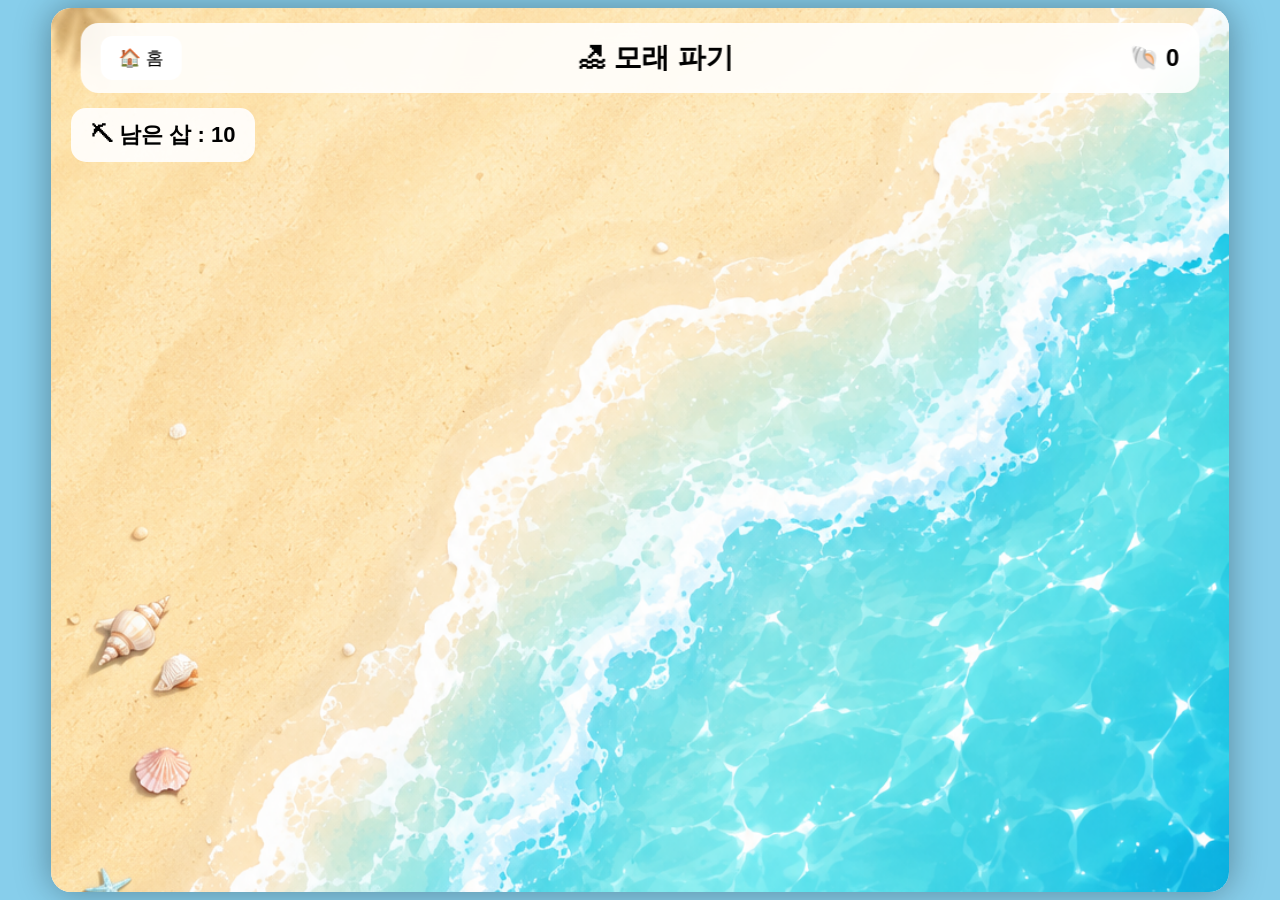
==== game/game.html @ 27ca1fa9 "Add files via upload" ====
<!DOCTYPE html>
<html lang="ko">

<head>

    <meta charset="UTF-8">

    <meta name="viewport" content="width=device-width, initial-scale=1.0">

    <title>모래 파기 게임</title>

    <link rel="stylesheet" href="game.css">

</head>

<body>

<div id="gameArea">

    <!-- 배경 -->
    <img
        id="background"
        src="../image/beach.png"
        draggable="false"
    >

    <!-- 상단 -->
    <div id="topBar">

        <button id="homeButton">
            🏠 홈
        </button>

        <div id="title">
            🏖 모래 파기
        </div>

        <div id="shellBox">
            🐚 <span id="shellPoint">0</span>
        </div>

    </div>

    <!-- 남은 삽 -->
    <div id="digCount">

        ⛏ 남은 삽 :
        <span id="remainDig">10</span>

    </div>

    <!-- 모래 영역 -->
    <div id="sandArea"></div>

    <!-- 파는 중 -->
    <div
        id="loadingScreen"
        class="hidden"
    >

        <div id="loadingText">

            ⛏ 모래를 파는 중...

        </div>

        <div id="countDown">

            3

        </div>

    </div>

    <!-- 보상창 -->
    <div
        id="rewardScreen"
        class="hidden"
    >

        <div id="rewardEmoji">

            ❔

        </div>

        <div id="rewardTitle">

            ???

        </div>

        <div id="rewardPoint">

            +0 🐚

        </div>

        <button id="rewardButton">

            확인

        </button>

    </div>

</div>

<script src="game.js"></script>

</body>

</html>
---- game/game.css ----
*{
    margin:0;
    padding:0;
    box-sizing:border-box;
}

html,body{

    width:100%;
    height:100%;

    display:flex;
    justify-content:center;
    align-items:center;

    background:#87CEEB;

    overflow:hidden;

    font-family:"맑은 고딕",sans-serif;

}

#gameArea{

    position:relative;

    width:min(92vw,1200px);

    aspect-ratio:4/3;

    overflow:hidden;

    border-radius:20px;

    background:#ffffff;

    box-shadow:0 0 35px rgba(0,0,0,.35);

}

#background{

    position:absolute;

    width:100%;

    height:100%;

    object-fit:cover;

    pointer-events:none;

    user-select:none;

}

/* ---------------------- */
/* 상단 */
/* ---------------------- */

#topBar{

    position:absolute;

    top:15px;

    left:50%;

    transform:translateX(-50%);

    width:95%;

    height:70px;

    background:rgba(255,255,255,.88);

    border-radius:18px;

    display:flex;

    justify-content:space-between;

    align-items:center;

    padding:0 20px;

    z-index:100;

    backdrop-filter:blur(10px);

}

#homeButton{

    border:none;

    background:#ffffff;

    padding:10px 18px;

    border-radius:12px;

    cursor:pointer;

    font-size:18px;

    transition:.2s;

}

#homeButton:hover{

    transform:scale(1.05);

}

#title{

    font-size:28px;

    font-weight:bold;

}

#shellBox{

    font-size:24px;

    font-weight:bold;

}

/* ---------------------- */
/* 삽 개수 */
/* ---------------------- */

#digCount{

    position:absolute;

    top:100px;

    left:20px;

    padding:12px 20px;

    background:rgba(255,255,255,.9);

    border-radius:15px;

    font-size:22px;

    font-weight:bold;

    z-index:50;

}

/* ---------------------- */
/* 모래 영역 */
/* ---------------------- */

#sandArea{

    position:absolute;

    inset:0;

    cursor:pointer;

    z-index:1;

}

/* ---------------------- */
/* 파는 중 */
/* ---------------------- */

#loadingScreen{

    position:absolute;

    inset:0;

    display:flex;

    flex-direction:column;

    justify-content:center;

    align-items:center;

    background:rgba(0,0,0,.72);

    color:white;

    z-index:300;

}

#loadingText{

    font-size:46px;

    font-weight:bold;

    margin-bottom:25px;

}

#countDown{

    font-size:140px;

    font-weight:bold;

    animation:pulse .8s infinite;

}

/* ---------------------- */
/* 보상창 */
/* ---------------------- */

#rewardScreen{

    position:absolute;

    inset:0;

    display:flex;

    flex-direction:column;

    justify-content:center;

    align-items:center;

    background:rgba(0,0,0,.78);

    color:white;

    z-index:400;

}

#rewardEmoji{

    font-size:170px;

    animation:pop .35s;

}

#rewardTitle{

    margin-top:15px;

    font-size:46px;

    font-weight:bold;

    text-align:center;

}

#rewardPoint{

    margin-top:15px;

    font-size:34px;

    color:#FFD54F;

    font-weight:bold;

}

#rewardButton{

    margin-top:40px;

    border:none;

    border-radius:15px;

    padding:16px 45px;

    font-size:24px;

    background:#4CAF50;

    color:white;

    cursor:pointer;

    transition:.2s;

}

#rewardButton:hover{

    transform:scale(1.05);

}

/* ---------------------- */

.hidden{

    display:none !important;

}

/* ---------------------- */

@keyframes pulse{

    0%{

        transform:scale(1);

    }

    50%{

        transform:scale(1.15);

    }

    100%{

        transform:scale(1);

    }

}

@keyframes pop{

    0%{

        transform:scale(0);

    }

    80%{

        transform:scale(1.15);

    }

    100%{

        transform:scale(1);

    }

}

/* ---------------------- */

@media(max-width:768px){

    #title{

        font-size:20px;

    }

    #shellBox{

        font-size:18px;

    }

    #digCount{

        font-size:16px;

    }

    #loadingText{

        font-size:28px;

    }

    #countDown{

        font-size:90px;

    }

    #rewardEmoji{

        font-size:120px;

    }

    #rewardTitle{

        font-size:28px;

    }

    #rewardPoint{

        font-size:22px;

    }

    #rewardButton{

        font-size:18px;

        padding:12px 28px;

    }

}
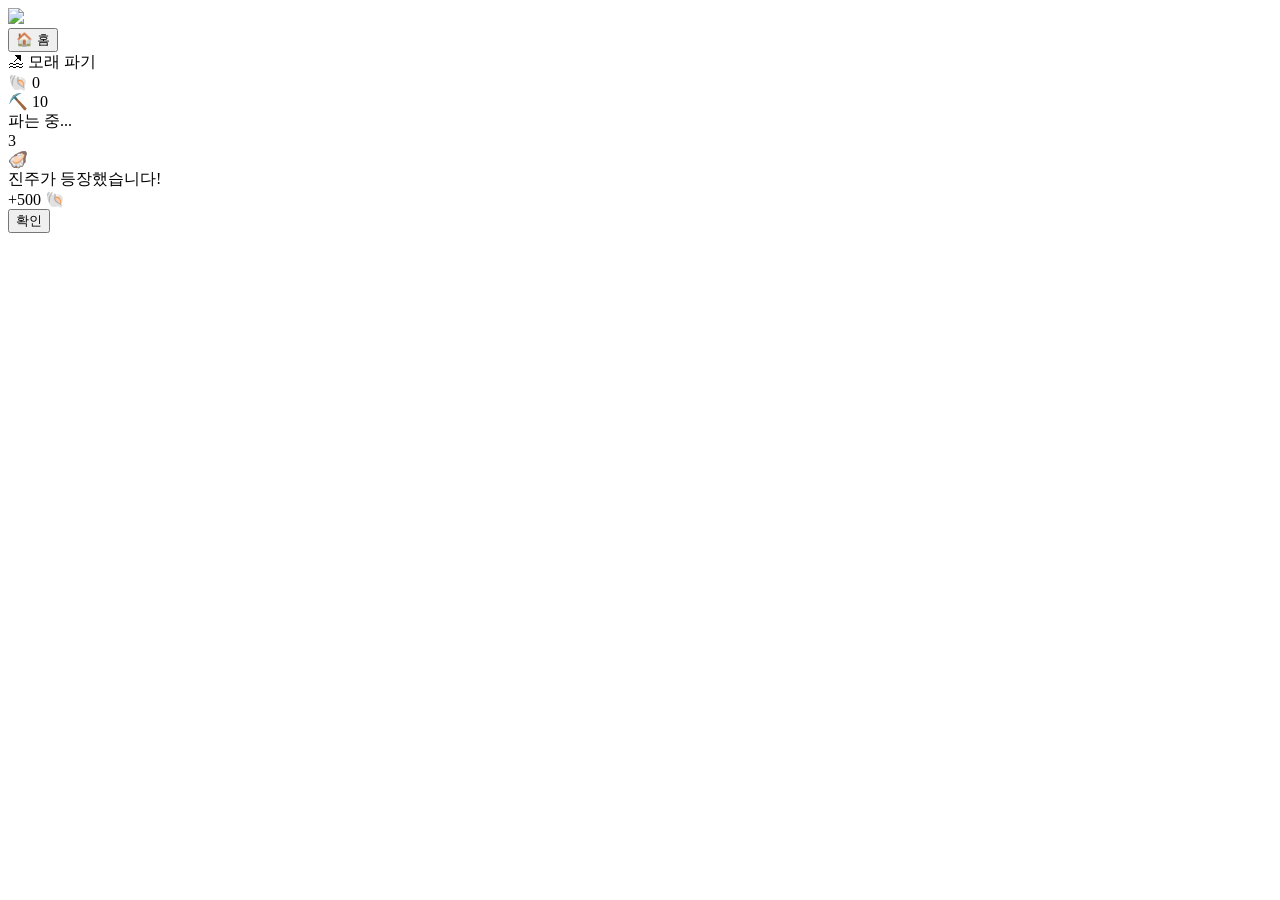
==== commit f0753e1b: "Update game.html" ====
--- a/game/game.html
+++ b/game/game.html
@@ -5,7 +5,8 @@
 
     <meta charset="UTF-8">
 
-    <meta name="viewport" content="width=device-width, initial-scale=1.0">
+    <meta name="viewport"
+        content="width=device-width, initial-scale=1.0">
 
     <title>모래 파기 게임</title>
 
@@ -19,8 +20,8 @@
 
     <!-- 배경 -->
     <img
+        src="../image/background.png"
         id="background"
-        src="../image/beach.png"
         draggable="false"
     >
 
@@ -41,66 +42,49 @@
 
     </div>
 
-    <!-- 남은 삽 -->
+    <!-- 삽 -->
     <div id="digCount">
-
-        ⛏ 남은 삽 :
-        <span id="remainDig">10</span>
-
+        ⛏️ <span id="remainDig">10</span>
     </div>
 
-    <!-- 모래 영역 -->
+    <!-- 클릭 영역 -->
     <div id="sandArea"></div>
 
     <!-- 파는 중 -->
-    <div
-        id="loadingScreen"
-        class="hidden"
-    >
+    <div id="loadingScreen" class="hidden">
 
         <div id="loadingText">
-
-            ⛏ 모래를 파는 중...
-
+            파는 중...
         </div>
 
         <div id="countDown">
-
             3
-
         </div>
 
     </div>
 
     <!-- 보상창 -->
-    <div
-        id="rewardScreen"
-        class="hidden"
-    >
+    <div id="rewardScreen" class="hidden">
 
-        <div id="rewardEmoji">
+        <div id="rewardBox">
 
-            ❔
+            <div id="rewardEmoji">
+                🦪
+            </div>
+
+            <div id="rewardTitle">
+                진주가 등장했습니다!
+            </div>
+
+            <div id="rewardPoint">
+                +500 🐚
+            </div>
+
+            <button id="rewardButton">
+                확인
+            </button>
 
         </div>
-
-        <div id="rewardTitle">
-
-            ???
-
-        </div>
-
-        <div id="rewardPoint">
-
-            +0 🐚
-
-        </div>
-
-        <button id="rewardButton">
-
-            확인
-
-        </button>
 
     </div>
 
@@ -110,4 +94,4 @@
 
 </body>
 
-</html>+</html>
--- a/game/game.css
+++ b/game/game.css
@@ -1,422 +1,105 @@
-*{
-    margin:0;
-    padding:0;
-    box-sizing:border-box;
-}
+/* 모바일 최적화 */
+@media (max-width:768px){
 
 html,body{
 
-    width:100%;
-    height:100%;
-
-    display:flex;
-    justify-content:center;
-    align-items:center;
-
-    background:#87CEEB;
-
-    overflow:hidden;
-
-    font-family:"맑은 고딕",sans-serif;
+    overflow-y:auto;
 
 }
 
 #gameArea{
 
-    position:relative;
+    width:100vw;
 
-    width:min(92vw,1200px);
+    height:100vh;
 
-    aspect-ratio:4/3;
+    aspect-ratio:auto;
 
-    overflow:hidden;
-
-    border-radius:20px;
-
-    background:#ffffff;
-
-    box-shadow:0 0 35px rgba(0,0,0,.35);
+    border-radius:0;
 
 }
 
-#background{
-
-    position:absolute;
-
-    width:100%;
-
-    height:100%;
-
-    object-fit:cover;
-
-    pointer-events:none;
-
-    user-select:none;
-
-}
-
-/* ---------------------- */
-/* 상단 */
-/* ---------------------- */
-
 #topBar{
 
-    position:absolute;
-
-    top:15px;
-
-    left:50%;
-
-    transform:translateX(-50%);
-
-    width:95%;
-
-    height:70px;
-
-    background:rgba(255,255,255,.88);
-
-    border-radius:18px;
-
-    display:flex;
-
-    justify-content:space-between;
-
-    align-items:center;
-
-    padding:0 20px;
-
-    z-index:100;
-
-    backdrop-filter:blur(10px);
-
-}
-
-#homeButton{
-
-    border:none;
-
-    background:#ffffff;
-
-    padding:10px 18px;
-
-    border-radius:12px;
-
-    cursor:pointer;
-
-    font-size:18px;
-
-    transition:.2s;
-
-}
-
-#homeButton:hover{
-
-    transform:scale(1.05);
+    width:96%;
+    height:60px;
+    top:10px;
 
 }
 
 #title{
 
-    font-size:28px;
-
-    font-weight:bold;
+    font-size:18px;
 
 }
 
 #shellBox{
 
-    font-size:24px;
-
-    font-weight:bold;
+    font-size:18px;
 
 }
 
-/* ---------------------- */
-/* 삽 개수 */
-/* ---------------------- */
-
 #digCount{
 
-    position:absolute;
+    top:80px;
+    left:10px;
 
-    top:100px;
+    font-size:16px;
 
-    left:20px;
-
-    padding:12px 20px;
-
-    background:rgba(255,255,255,.9);
-
-    border-radius:15px;
-
-    font-size:22px;
-
-    font-weight:bold;
-
-    z-index:50;
-
-}
-
-/* ---------------------- */
-/* 모래 영역 */
-/* ---------------------- */
-
-#sandArea{
-
-    position:absolute;
-
-    inset:0;
-
-    cursor:pointer;
-
-    z-index:1;
-
-}
-
-/* ---------------------- */
-/* 파는 중 */
-/* ---------------------- */
-
-#loadingScreen{
-
-    position:absolute;
-
-    inset:0;
-
-    display:flex;
-
-    flex-direction:column;
-
-    justify-content:center;
-
-    align-items:center;
-
-    background:rgba(0,0,0,.72);
-
-    color:white;
-
-    z-index:300;
+    padding:8px 14px;
 
 }
 
 #loadingText{
 
-    font-size:46px;
-
-    font-weight:bold;
-
-    margin-bottom:25px;
+    font-size:26px;
 
 }
 
 #countDown{
 
-    font-size:140px;
-
-    font-weight:bold;
-
-    animation:pulse .8s infinite;
+    font-size:80px;
 
 }
 
-/* ---------------------- */
-/* 보상창 */
-/* ---------------------- */
-
 #rewardScreen{
 
-    position:absolute;
+    overflow-y:auto;
 
-    inset:0;
-
-    display:flex;
-
-    flex-direction:column;
-
-    justify-content:center;
-
-    align-items:center;
-
-    background:rgba(0,0,0,.78);
-
-    color:white;
-
-    z-index:400;
+    padding:20px;
 
 }
 
 #rewardEmoji{
 
-    font-size:170px;
-
-    animation:pop .35s;
+    font-size:90px;
 
 }
 
 #rewardTitle{
 
-    margin-top:15px;
-
-    font-size:46px;
-
-    font-weight:bold;
-
-    text-align:center;
+    font-size:24px;
 
 }
 
 #rewardPoint{
 
-    margin-top:15px;
-
-    font-size:34px;
-
-    color:#FFD54F;
-
-    font-weight:bold;
+    font-size:20px;
 
 }
 
 #rewardButton{
 
-    margin-top:40px;
+    width:100%;
 
-    border:none;
+    max-width:280px;
 
-    border-radius:15px;
+    padding:16px;
 
-    padding:16px 45px;
+    font-size:20px;
 
-    font-size:24px;
-
-    background:#4CAF50;
-
-    color:white;
-
-    cursor:pointer;
-
-    transition:.2s;
+    margin-top:25px;
 
 }
 
-#rewardButton:hover{
-
-    transform:scale(1.05);
-
 }
-
-/* ---------------------- */
-
-.hidden{
-
-    display:none !important;
-
-}
-
-/* ---------------------- */
-
-@keyframes pulse{
-
-    0%{
-
-        transform:scale(1);
-
-    }
-
-    50%{
-
-        transform:scale(1.15);
-
-    }
-
-    100%{
-
-        transform:scale(1);
-
-    }
-
-}
-
-@keyframes pop{
-
-    0%{
-
-        transform:scale(0);
-
-    }
-
-    80%{
-
-        transform:scale(1.15);
-
-    }
-
-    100%{
-
-        transform:scale(1);
-
-    }
-
-}
-
-/* ---------------------- */
-
-@media(max-width:768px){
-
-    #title{
-
-        font-size:20px;
-
-    }
-
-    #shellBox{
-
-        font-size:18px;
-
-    }
-
-    #digCount{
-
-        font-size:16px;
-
-    }
-
-    #loadingText{
-
-        font-size:28px;
-
-    }
-
-    #countDown{
-
-        font-size:90px;
-
-    }
-
-    #rewardEmoji{
-
-        font-size:120px;
-
-    }
-
-    #rewardTitle{
-
-        font-size:28px;
-
-    }
-
-    #rewardPoint{
-
-        font-size:22px;
-
-    }
-
-    #rewardButton{
-
-        font-size:18px;
-
-        padding:12px 28px;
-
-    }
-
-}
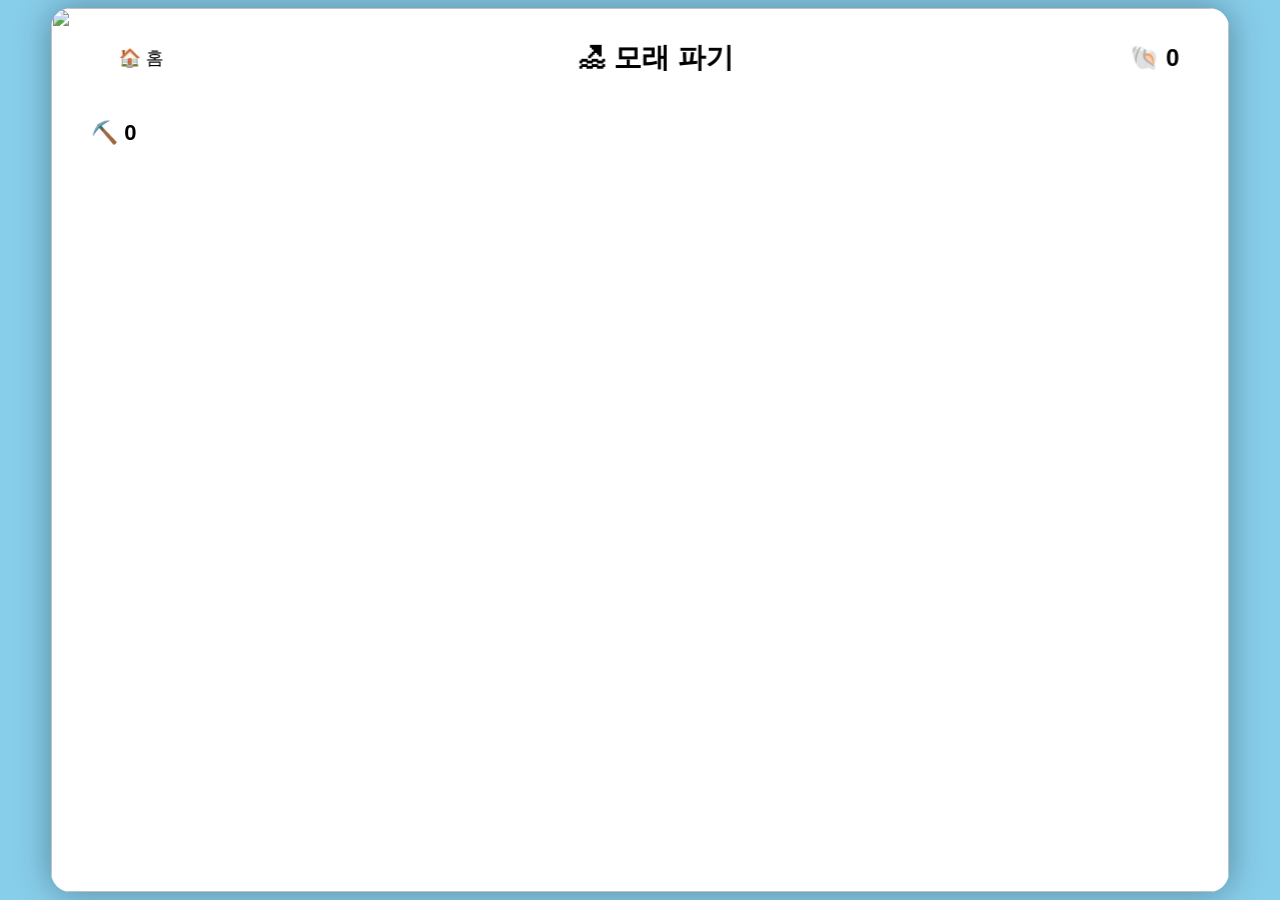
==== commit fd21cad4: "Update game.html" ====
--- a/game/game.html
+++ b/game/game.html
@@ -5,10 +5,9 @@
 
     <meta charset="UTF-8">
 
-    <meta name="viewport"
-        content="width=device-width, initial-scale=1.0">
+    <meta name="viewport" content="width=device-width, initial-scale=1.0">
 
-    <title>모래 파기 게임</title>
+    <title>Summer Event - 게임</title>
 
     <link rel="stylesheet" href="game.css">
 
@@ -42,12 +41,12 @@
 
     </div>
 
-    <!-- 삽 -->
+    <!-- 삽 개수 -->
     <div id="digCount">
         ⛏️ <span id="remainDig">10</span>
     </div>
 
-    <!-- 클릭 영역 -->
+    <!-- 모래 클릭 영역 -->
     <div id="sandArea"></div>
 
     <!-- 파는 중 -->
--- a/game/game.css
+++ b/game/game.css
@@ -1,105 +1,498 @@
-/* 모바일 최적화 */
+*{
+    margin:0;
+    padding:0;
+    box-sizing:border-box;
+}
+
+html,body{
+
+    width:100%;
+    height:100%;
+
+    display:flex;
+    justify-content:center;
+    align-items:center;
+
+    background:#87CEEB;
+
+    overflow-x:hidden;
+    overflow-y:auto;
+
+    font-family:"맑은 고딕",sans-serif;
+
+}
+
+#gameArea{
+
+    position:relative;
+
+    width:min(92vw,1200px);
+
+    aspect-ratio:4/3;
+
+    overflow:hidden;
+
+    border-radius:20px;
+
+    background:#ffffff;
+
+    box-shadow:0 0 35px rgba(0,0,0,.35);
+
+}
+
+#background{
+
+    position:absolute;
+
+    width:100%;
+    height:100%;
+
+    object-fit:cover;
+
+    pointer-events:none;
+
+    user-select:none;
+
+}
+
+/* ---------------------- */
+/* 상단 */
+/* ---------------------- */
+
+#topBar{
+
+    position:absolute;
+
+    top:15px;
+
+    left:50%;
+
+    transform:translateX(-50%);
+
+    width:95%;
+
+    height:70px;
+
+    background:rgba(255,255,255,.88);
+
+    border-radius:18px;
+
+    display:flex;
+
+    justify-content:space-between;
+
+    align-items:center;
+
+    padding:0 20px;
+
+    z-index:100;
+
+    backdrop-filter:blur(10px);
+
+}
+
+#homeButton{
+
+    border:none;
+
+    background:#ffffff;
+
+    padding:10px 18px;
+
+    border-radius:12px;
+
+    cursor:pointer;
+
+    font-size:18px;
+
+    transition:.2s;
+
+}
+
+#homeButton:hover{
+
+    transform:scale(1.05);
+
+}
+
+#title{
+
+    font-size:28px;
+
+    font-weight:bold;
+
+}
+
+#shellBox{
+
+    font-size:24px;
+
+    font-weight:bold;
+
+}
+
+/* ---------------------- */
+/* 삽 개수 */
+/* ---------------------- */
+
+#digCount{
+
+    position:absolute;
+
+    top:100px;
+
+    left:20px;
+
+    padding:12px 20px;
+
+    background:rgba(255,255,255,.9);
+
+    border-radius:15px;
+
+    font-size:22px;
+
+    font-weight:bold;
+
+    z-index:50;
+
+}
+
+/* ---------------------- */
+/* 모래 영역 */
+/* ---------------------- */
+
+#sandArea{
+
+    position:absolute;
+
+    inset:0;
+
+    cursor:pointer;
+
+    z-index:1;
+
+}
+
+/* ---------------------- */
+/* 파는 중 */
+/* ---------------------- */
+
+#loadingScreen{
+
+    position:absolute;
+
+    inset:0;
+
+    display:flex;
+
+    flex-direction:column;
+
+    justify-content:center;
+
+    align-items:center;
+
+    background:rgba(0,0,0,.72);
+
+    color:white;
+
+    z-index:300;
+
+}
+
+#loadingText{
+
+    font-size:46px;
+
+    font-weight:bold;
+
+    margin-bottom:25px;
+
+}
+
+#countDown{
+
+    font-size:140px;
+
+    font-weight:bold;
+
+    animation:pulse .8s infinite;
+
+}
+
+/* ---------------------- */
+/* 보상창 */
+/* ---------------------- */
+
+#rewardScreen{
+
+    position:absolute;
+
+    inset:0;
+
+    display:flex;
+
+    justify-content:center;
+
+    align-items:center;
+
+    background:rgba(0,0,0,.78);
+
+    z-index:400;
+
+    padding:20px;
+
+}
+
+#rewardBox{
+
+    width:90%;
+
+    max-width:500px;
+
+    max-height:85vh;
+
+    overflow-y:auto;
+
+    background:white;
+
+    color:black;
+
+    border-radius:20px;
+
+    padding:30px;
+
+    text-align:center;
+
+    box-shadow:0 0 30px rgba(0,0,0,.35);
+
+}
+
+#rewardEmoji{
+
+    font-size:140px;
+
+    animation:pop .35s;
+
+}
+
+#rewardTitle{
+
+    margin-top:15px;
+
+    font-size:34px;
+
+    font-weight:bold;
+
+    text-align:center;
+
+}
+
+#rewardPoint{
+
+    margin-top:15px;
+
+    font-size:28px;
+
+    color:#ff9800;
+
+    font-weight:bold;
+
+}
+
+#rewardButton{
+
+    margin-top:30px;
+
+    width:100%;
+
+    border:none;
+
+    border-radius:15px;
+
+    padding:16px;
+
+    font-size:22px;
+
+    background:#4CAF50;
+
+    color:white;
+
+    cursor:pointer;
+
+    transition:.2s;
+
+}
+
+#rewardButton:hover{
+
+    transform:scale(1.05);
+
+    background:#43A047;
+
+}
+
+/* ---------------------- */
+
+.hidden{
+
+    display:none !important;
+
+}
+
+/* ---------------------- */
+
+@keyframes pulse{
+
+    0%{
+
+        transform:scale(1);
+
+    }
+
+    50%{
+
+        transform:scale(1.15);
+
+    }
+
+    100%{
+
+        transform:scale(1);
+
+    }
+
+}
+
+@keyframes pop{
+
+    0%{
+
+        transform:scale(0);
+
+    }
+
+    80%{
+
+        transform:scale(1.15);
+
+    }
+
+    100%{
+
+        transform:scale(1);
+
+    }
+
+}
+
+/* ---------------------- */
+/* 모바일 */
+/* ---------------------- */
+
 @media (max-width:768px){
 
-html,body{
-
-    overflow-y:auto;
-
-}
-
-#gameArea{
-
-    width:100vw;
-
-    height:100vh;
-
-    aspect-ratio:auto;
-
-    border-radius:0;
-
-}
-
-#topBar{
-
-    width:96%;
-    height:60px;
-    top:10px;
-
-}
-
-#title{
-
-    font-size:18px;
-
-}
-
-#shellBox{
-
-    font-size:18px;
-
-}
-
-#digCount{
-
-    top:80px;
-    left:10px;
-
-    font-size:16px;
-
-    padding:8px 14px;
-
-}
-
-#loadingText{
-
-    font-size:26px;
-
-}
-
-#countDown{
-
-    font-size:80px;
-
-}
-
-#rewardScreen{
-
-    overflow-y:auto;
-
-    padding:20px;
-
-}
-
-#rewardEmoji{
-
-    font-size:90px;
-
-}
-
-#rewardTitle{
-
-    font-size:24px;
-
-}
-
-#rewardPoint{
-
-    font-size:20px;
-
-}
-
-#rewardButton{
-
-    width:100%;
-
-    max-width:280px;
-
-    padding:16px;
-
-    font-size:20px;
-
-    margin-top:25px;
-
-}
-
-}
+    html,body{
+
+        display:block;
+
+        overflow-y:auto;
+
+    }
+
+    #gameArea{
+
+        width:100vw;
+
+        height:100vh;
+
+        aspect-ratio:auto;
+
+        border-radius:0;
+
+    }
+
+    #topBar{
+
+        width:96%;
+
+        height:60px;
+
+        top:10px;
+
+    }
+
+    #title{
+
+        font-size:18px;
+
+    }
+
+    #shellBox{
+
+        font-size:18px;
+
+    }
+
+    #digCount{
+
+        top:80px;
+
+        left:10px;
+
+        font-size:16px;
+
+        padding:8px 14px;
+
+    }
+
+    #loadingText{
+
+        font-size:26px;
+
+    }
+
+    #countDown{
+
+        font-size:80px;
+
+    }
+
+    #rewardBox{
+
+        width:95%;
+
+        max-height:80vh;
+
+        padding:20px;
+
+    }
+
+    #rewardEmoji{
+
+        font-size:90px;
+
+    }
+
+    #rewardTitle{
+
+        font-size:24px;
+
+    }
+
+    #rewardPoint{
+
+        font-size:20px;
+
+    }
+
+    #rewardButton{
+
+        width:100%;
+
+        padding:14px;
+
+        font-size:18px;
+
+    }
+
+}
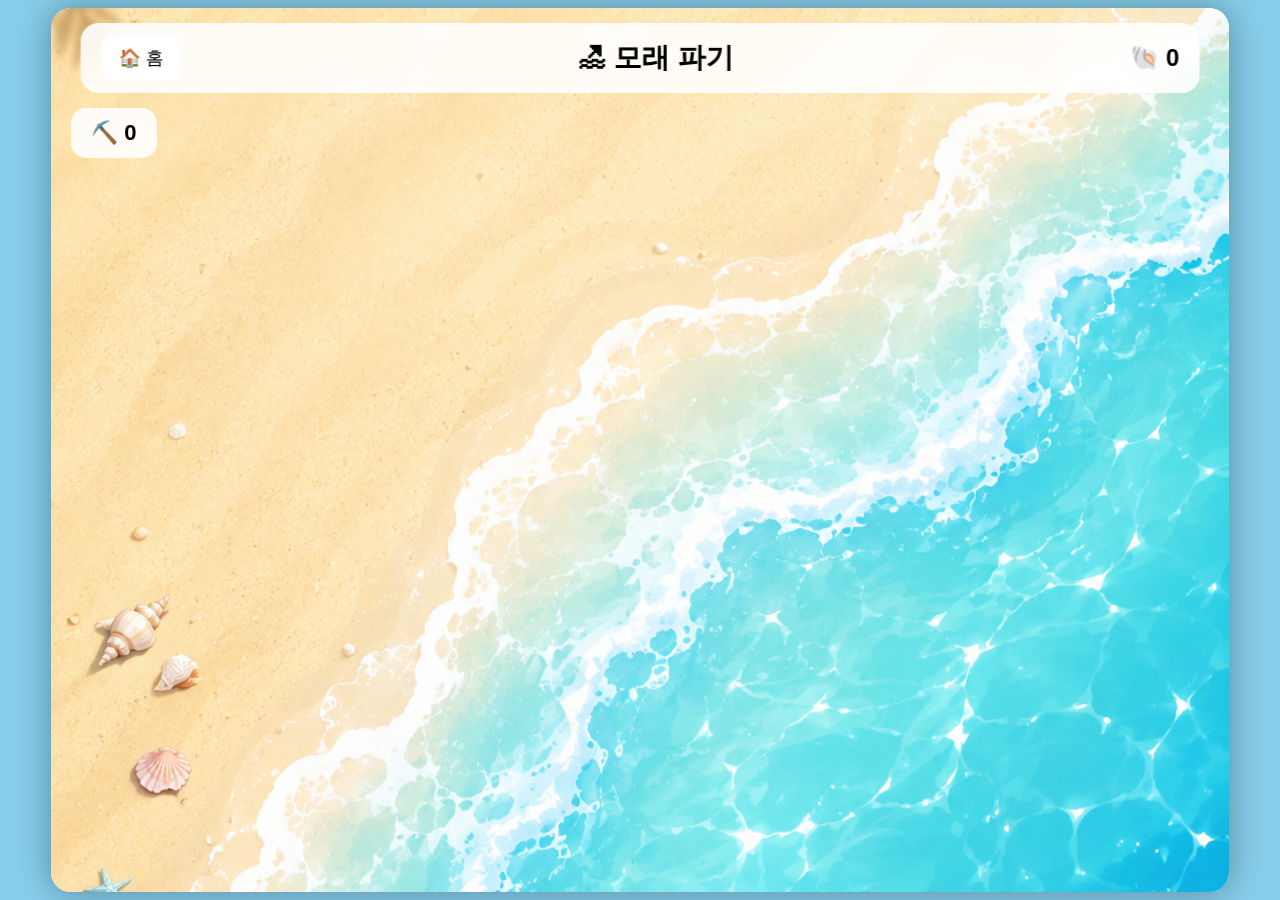
==== commit 2933e3ad: "Update game.html" ====
--- a/game/game.html
+++ b/game/game.html
@@ -18,11 +18,11 @@
 <div id="gameArea">
 
     <!-- 배경 -->
-    <img
-        src="../image/background.png"
-        id="background"
-        draggable="false"
-    >
+<img
+    src="../image/beach.png"
+    id="background"
+    draggable="false"
+>
 
     <!-- 상단 -->
     <div id="topBar">
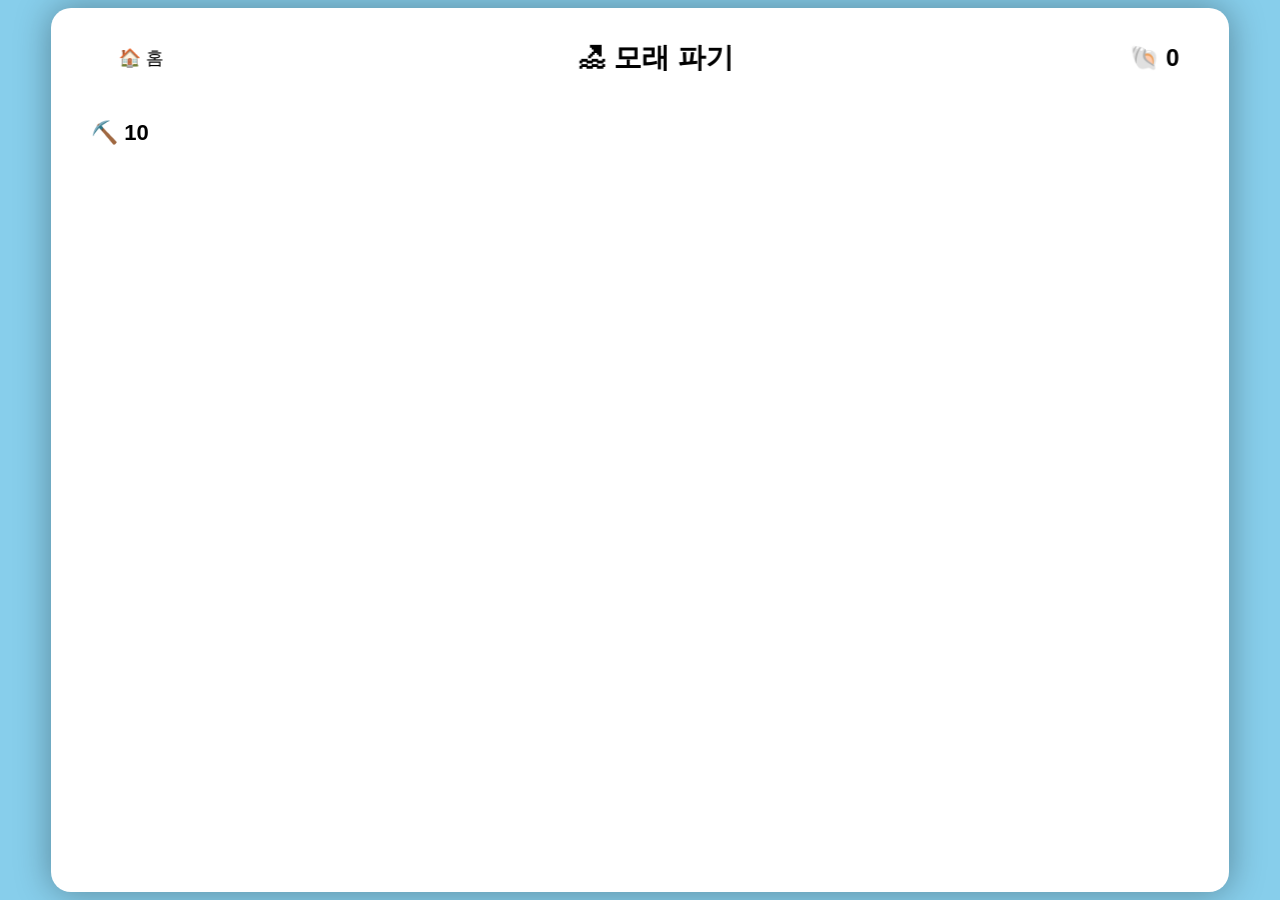
==== commit 9abbcfa2: "Update game.html" ====
--- a/game/game.html
+++ b/game/game.html
@@ -89,7 +89,7 @@
 
 </div>
 
-<script src="game.js"></script>
+<!-- <script src="game.js"></script> -->
 
 </body>
 
--- a/game/game.css
+++ b/game/game.css
@@ -44,15 +44,16 @@
 
     position:absolute;
 
+    top:0;
+    left:0;
+
     width:100%;
     height:100%;
 
+    z-index:-1;
+
     object-fit:cover;
 
-    pointer-events:none;
-
-    user-select:none;
-
 }
 
 /* ---------------------- */
@@ -165,160 +166,166 @@
 
     position:absolute;
 
+    top:0;
+    left:0;
+
+    width:100%;
+    height:100%;
+
+    z-index:1;
+
+    background:transparent;
+
+    cursor:pointer;
+
+}
+
+/* ---------------------- */
+/* 파는 중 */
+/* ---------------------- */
+
+#loadingScreen{
+
+    position:absolute;
+
     inset:0;
 
+    display:flex;
+
+    flex-direction:column;
+
+    justify-content:center;
+
+    align-items:center;
+
+    background:rgba(0,0,0,.72);
+
+    color:white;
+
+    z-index:300;
+
+}
+
+#loadingText{
+
+    font-size:46px;
+
+    font-weight:bold;
+
+    margin-bottom:25px;
+
+}
+
+#countDown{
+
+    font-size:140px;
+
+    font-weight:bold;
+
+    animation:pulse .8s infinite;
+
+}
+
+/* ---------------------- */
+/* 보상창 */
+/* ---------------------- */
+
+#rewardScreen{
+
+    position:absolute;
+
+    inset:0;
+
+    display:flex;
+
+    justify-content:center;
+
+    align-items:center;
+
+    background:rgba(0,0,0,.78);
+
+    z-index:400;
+
+    padding:20px;
+
+}
+
+#rewardBox{
+
+    width:90%;
+
+    max-width:500px;
+
+    max-height:85vh;
+
+    overflow-y:auto;
+
+    background:white;
+
+    color:black;
+
+    border-radius:20px;
+
+    padding:30px;
+
+    text-align:center;
+
+    box-shadow:0 0 30px rgba(0,0,0,.35);
+
+}
+
+#rewardEmoji{
+
+    font-size:140px;
+
+    animation:pop .35s;
+
+}
+
+#rewardTitle{
+
+    margin-top:15px;
+
+    font-size:34px;
+
+    font-weight:bold;
+
+    text-align:center;
+
+}
+
+#rewardPoint{
+
+    margin-top:15px;
+
+    font-size:28px;
+
+    color:#ff9800;
+
+    font-weight:bold;
+
+}
+
+#rewardButton{
+
+    margin-top:30px;
+
+    width:100%;
+
+    border:none;
+
+    border-radius:15px;
+
+    padding:16px;
+
+    font-size:22px;
+
+    background:#4CAF50;
+
+    color:white;
+
     cursor:pointer;
 
-    z-index:1;
-
-}
-
-/* ---------------------- */
-/* 파는 중 */
-/* ---------------------- */
-
-#loadingScreen{
-
-    position:absolute;
-
-    inset:0;
-
-    display:flex;
-
-    flex-direction:column;
-
-    justify-content:center;
-
-    align-items:center;
-
-    background:rgba(0,0,0,.72);
-
-    color:white;
-
-    z-index:300;
-
-}
-
-#loadingText{
-
-    font-size:46px;
-
-    font-weight:bold;
-
-    margin-bottom:25px;
-
-}
-
-#countDown{
-
-    font-size:140px;
-
-    font-weight:bold;
-
-    animation:pulse .8s infinite;
-
-}
-
-/* ---------------------- */
-/* 보상창 */
-/* ---------------------- */
-
-#rewardScreen{
-
-    position:absolute;
-
-    inset:0;
-
-    display:flex;
-
-    justify-content:center;
-
-    align-items:center;
-
-    background:rgba(0,0,0,.78);
-
-    z-index:400;
-
-    padding:20px;
-
-}
-
-#rewardBox{
-
-    width:90%;
-
-    max-width:500px;
-
-    max-height:85vh;
-
-    overflow-y:auto;
-
-    background:white;
-
-    color:black;
-
-    border-radius:20px;
-
-    padding:30px;
-
-    text-align:center;
-
-    box-shadow:0 0 30px rgba(0,0,0,.35);
-
-}
-
-#rewardEmoji{
-
-    font-size:140px;
-
-    animation:pop .35s;
-
-}
-
-#rewardTitle{
-
-    margin-top:15px;
-
-    font-size:34px;
-
-    font-weight:bold;
-
-    text-align:center;
-
-}
-
-#rewardPoint{
-
-    margin-top:15px;
-
-    font-size:28px;
-
-    color:#ff9800;
-
-    font-weight:bold;
-
-}
-
-#rewardButton{
-
-    margin-top:30px;
-
-    width:100%;
-
-    border:none;
-
-    border-radius:15px;
-
-    padding:16px;
-
-    font-size:22px;
-
-    background:#4CAF50;
-
-    color:white;
-
-    cursor:pointer;
-
     transition:.2s;
 
 }
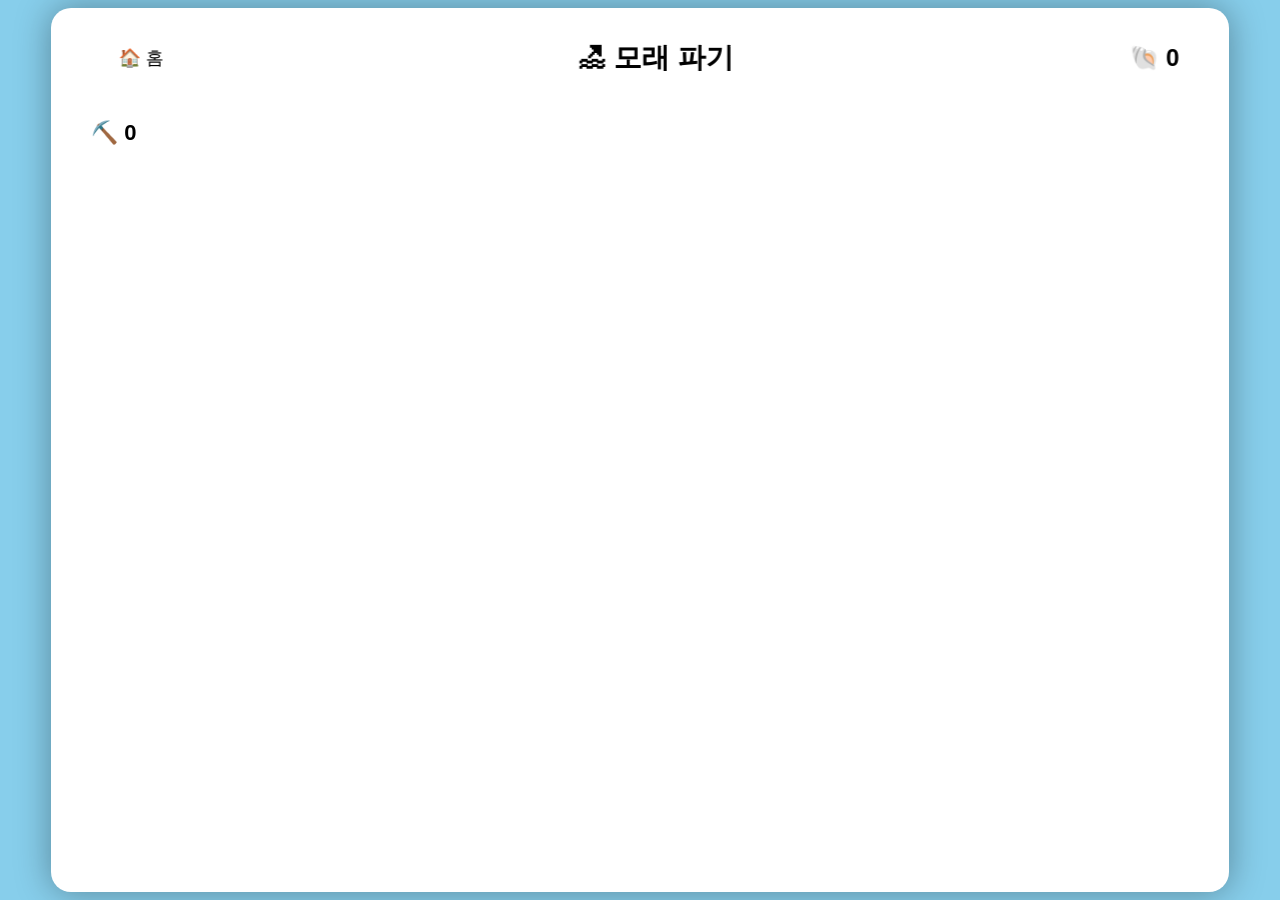
==== commit 7bea6707: "Update game.html" ====
--- a/game/game.html
+++ b/game/game.html
@@ -89,7 +89,7 @@
 
 </div>
 
-<!-- <script src="game.js"></script> -->
+<script src="game.js"></script>
 
 </body>
 
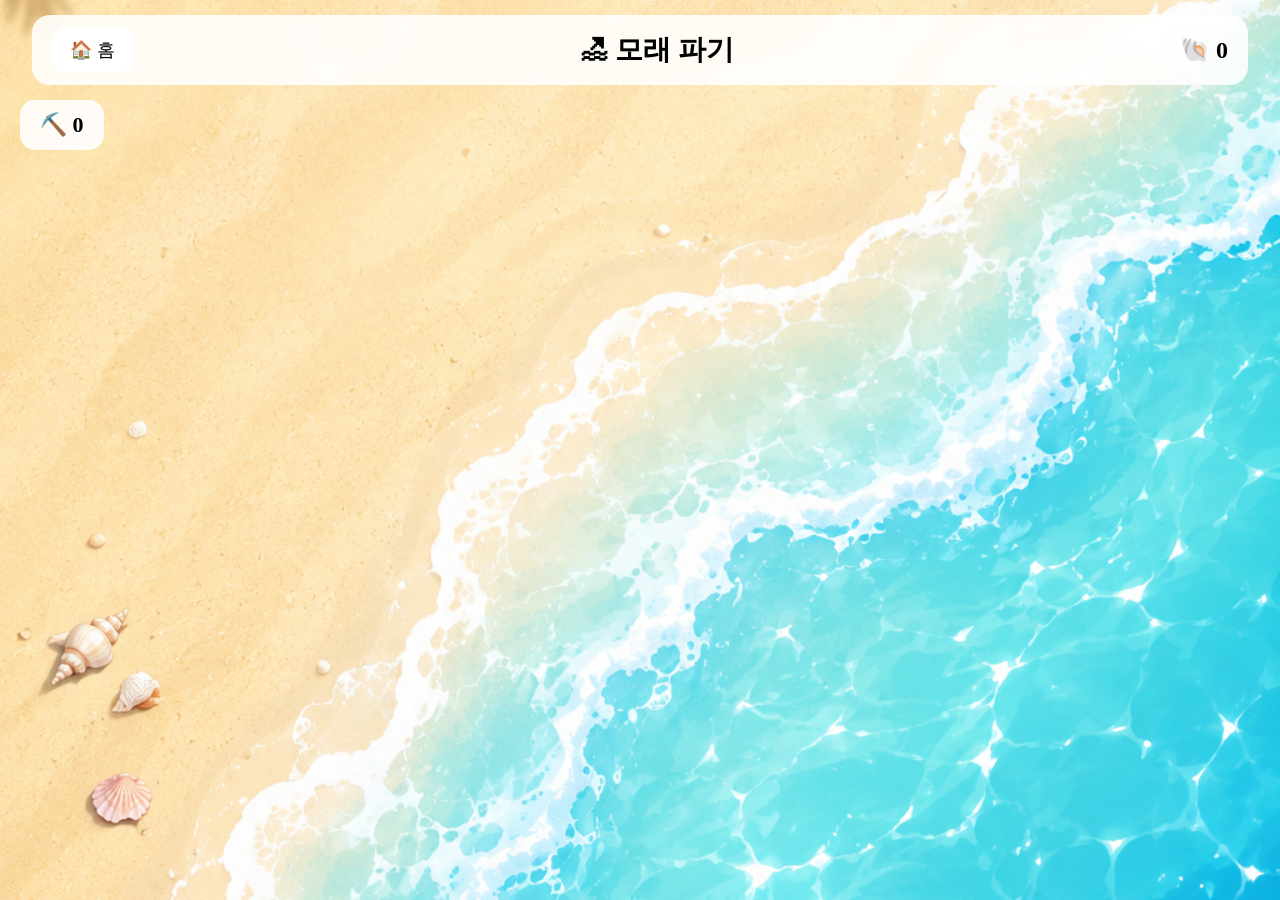
==== commit aab300cb: "Update game.html" ====
--- a/game/game.html
+++ b/game/game.html
@@ -89,7 +89,7 @@
 
 </div>
 
-<script src="game.js"></script>
+<script type="module" src="game.js"></script>
 
 </body>
 
--- a/game/game.css
+++ b/game/game.css
@@ -4,336 +4,343 @@
     box-sizing:border-box;
 }
 
-html,body{
+html,
+body{
+
+    width:100%;
+
+    height:100%;
+
+    margin:0;
+
+    padding:0;
+
+    display:flex;
+
+    justify-content:center;
+
+    align-items:center;
+
+    overflow:hidden;
+
+    background:#87CEEB;
+
+}
+
+#gameArea{
+
+    position:relative;
+
+    width:100vw;
+
+    height:100vh;
+
+    overflow:hidden;
+
+    background:transparent;
+
+}
+
+#background{
+
+    position:absolute;
+
+    top:0;
+
+    left:0;
+
+    width:100%;
+
+    height:100%;
+
+    object-fit:cover;
+
+    z-index:0;
+
+    pointer-events:none;
+
+    user-select:none;
+
+}
+
+/* ---------------------- */
+/* 상단 */
+/* ---------------------- */
+
+#topBar{
+
+    position:absolute;
+
+    top:15px;
+
+    left:50%;
+
+    transform:translateX(-50%);
+
+    width:95%;
+
+    height:70px;
+
+    background:rgba(255,255,255,.88);
+
+    border-radius:18px;
+
+    display:flex;
+
+    justify-content:space-between;
+
+    align-items:center;
+
+    padding:0 20px;
+
+    z-index:100;
+
+    backdrop-filter:blur(10px);
+
+}
+
+#homeButton{
+
+    border:none;
+
+    background:#ffffff;
+
+    padding:10px 18px;
+
+    border-radius:12px;
+
+    cursor:pointer;
+
+    font-size:18px;
+
+    transition:.2s;
+
+}
+
+#homeButton:hover{
+
+    transform:scale(1.05);
+
+}
+
+#title{
+
+    font-size:28px;
+
+    font-weight:bold;
+
+}
+
+#shellBox{
+
+    font-size:24px;
+
+    font-weight:bold;
+
+}
+
+/* ---------------------- */
+/* 삽 개수 */
+/* ---------------------- */
+
+#digCount{
+
+    position:absolute;
+
+    top:100px;
+
+    left:20px;
+
+    padding:12px 20px;
+
+    background:rgba(255,255,255,.9);
+
+    border-radius:15px;
+
+    font-size:22px;
+
+    font-weight:bold;
+
+    z-index:50;
+
+}
+
+/* ---------------------- */
+/* 모래 영역 */
+/* ---------------------- */
+
+#sandArea{
+
+    position:absolute;
+
+    top:0;
+    left:0;
 
     width:100%;
     height:100%;
 
+    z-index:1;
+
+    background:transparent;
+
+    cursor:pointer;
+
+}
+
+/* ---------------------- */
+/* 파는 중 */
+/* ---------------------- */
+
+#loadingScreen{
+
+    position:absolute;
+
+    inset:0;
+
     display:flex;
+
+    flex-direction:column;
+
     justify-content:center;
+
     align-items:center;
 
-    background:#87CEEB;
-
-    overflow-x:hidden;
+    background:rgba(0,0,0,.72);
+
+    color:white;
+
+    z-index:300;
+
+}
+
+#loadingText{
+
+    font-size:46px;
+
+    font-weight:bold;
+
+    margin-bottom:25px;
+
+}
+
+#countDown{
+
+    font-size:140px;
+
+    font-weight:bold;
+
+    animation:pulse .8s infinite;
+
+}
+
+/* ---------------------- */
+/* 보상창 */
+/* ---------------------- */
+
+#rewardScreen{
+
+    position:absolute;
+
+    inset:0;
+
+    display:flex;
+
+    justify-content:center;
+
+    align-items:center;
+
+    background:rgba(0,0,0,.78);
+
+    z-index:400;
+
+    padding:20px;
+
+}
+
+#rewardBox{
+
+    width:90%;
+
+    max-width:500px;
+
+    max-height:85vh;
+
     overflow-y:auto;
 
-    font-family:"맑은 고딕",sans-serif;
-
-}
-
-#gameArea{
-
-    position:relative;
-
-    width:min(92vw,1200px);
-
-    aspect-ratio:4/3;
-
-    overflow:hidden;
+    background:white;
+
+    color:black;
 
     border-radius:20px;
 
-    background:#ffffff;
-
-    box-shadow:0 0 35px rgba(0,0,0,.35);
-
-}
-
-#background{
-
-    position:absolute;
-
-    top:0;
-    left:0;
+    padding:30px;
+
+    text-align:center;
+
+    box-shadow:0 0 30px rgba(0,0,0,.35);
+
+}
+
+#rewardEmoji{
+
+    font-size:140px;
+
+    animation:pop .35s;
+
+}
+
+#rewardTitle{
+
+    margin-top:15px;
+
+    font-size:34px;
+
+    font-weight:bold;
+
+    text-align:center;
+
+}
+
+#rewardPoint{
+
+    margin-top:15px;
+
+    font-size:28px;
+
+    color:#ff9800;
+
+    font-weight:bold;
+
+}
+
+#rewardButton{
+
+    margin-top:30px;
 
     width:100%;
-    height:100%;
-
-    z-index:-1;
-
-    object-fit:cover;
-
-}
-
-/* ---------------------- */
-/* 상단 */
-/* ---------------------- */
-
-#topBar{
-
-    position:absolute;
-
-    top:15px;
-
-    left:50%;
-
-    transform:translateX(-50%);
-
-    width:95%;
-
-    height:70px;
-
-    background:rgba(255,255,255,.88);
-
-    border-radius:18px;
-
-    display:flex;
-
-    justify-content:space-between;
-
-    align-items:center;
-
-    padding:0 20px;
-
-    z-index:100;
-
-    backdrop-filter:blur(10px);
-
-}
-
-#homeButton{
 
     border:none;
 
-    background:#ffffff;
-
-    padding:10px 18px;
-
-    border-radius:12px;
+    border-radius:15px;
+
+    padding:16px;
+
+    font-size:22px;
+
+    background:#4CAF50;
+
+    color:white;
 
     cursor:pointer;
 
-    font-size:18px;
-
     transition:.2s;
 
 }
 
-#homeButton:hover{
+#rewardButton:hover{
 
     transform:scale(1.05);
 
-}
-
-#title{
-
-    font-size:28px;
-
-    font-weight:bold;
-
-}
-
-#shellBox{
-
-    font-size:24px;
-
-    font-weight:bold;
-
-}
-
-/* ---------------------- */
-/* 삽 개수 */
-/* ---------------------- */
-
-#digCount{
-
-    position:absolute;
-
-    top:100px;
-
-    left:20px;
-
-    padding:12px 20px;
-
-    background:rgba(255,255,255,.9);
-
-    border-radius:15px;
-
-    font-size:22px;
-
-    font-weight:bold;
-
-    z-index:50;
-
-}
-
-/* ---------------------- */
-/* 모래 영역 */
-/* ---------------------- */
-
-#sandArea{
-
-    position:absolute;
-
-    top:0;
-    left:0;
-
-    width:100%;
-    height:100%;
-
-    z-index:1;
-
-    background:transparent;
-
-    cursor:pointer;
-
-}
-
-/* ---------------------- */
-/* 파는 중 */
-/* ---------------------- */
-
-#loadingScreen{
-
-    position:absolute;
-
-    inset:0;
-
-    display:flex;
-
-    flex-direction:column;
-
-    justify-content:center;
-
-    align-items:center;
-
-    background:rgba(0,0,0,.72);
-
-    color:white;
-
-    z-index:300;
-
-}
-
-#loadingText{
-
-    font-size:46px;
-
-    font-weight:bold;
-
-    margin-bottom:25px;
-
-}
-
-#countDown{
-
-    font-size:140px;
-
-    font-weight:bold;
-
-    animation:pulse .8s infinite;
-
-}
-
-/* ---------------------- */
-/* 보상창 */
-/* ---------------------- */
-
-#rewardScreen{
-
-    position:absolute;
-
-    inset:0;
-
-    display:flex;
-
-    justify-content:center;
-
-    align-items:center;
-
-    background:rgba(0,0,0,.78);
-
-    z-index:400;
-
-    padding:20px;
-
-}
-
-#rewardBox{
-
-    width:90%;
-
-    max-width:500px;
-
-    max-height:85vh;
-
-    overflow-y:auto;
-
-    background:white;
-
-    color:black;
-
-    border-radius:20px;
-
-    padding:30px;
-
-    text-align:center;
-
-    box-shadow:0 0 30px rgba(0,0,0,.35);
-
-}
-
-#rewardEmoji{
-
-    font-size:140px;
-
-    animation:pop .35s;
-
-}
-
-#rewardTitle{
-
-    margin-top:15px;
-
-    font-size:34px;
-
-    font-weight:bold;
-
-    text-align:center;
-
-}
-
-#rewardPoint{
-
-    margin-top:15px;
-
-    font-size:28px;
-
-    color:#ff9800;
-
-    font-weight:bold;
-
-}
-
-#rewardButton{
-
-    margin-top:30px;
-
-    width:100%;
-
-    border:none;
-
-    border-radius:15px;
-
-    padding:16px;
-
-    font-size:22px;
-
-    background:#4CAF50;
-
-    color:white;
-
-    cursor:pointer;
-
-    transition:.2s;
-
-}
-
-#rewardButton:hover{
-
-    transform:scale(1.05);
-
     background:#43A047;
 
 }
